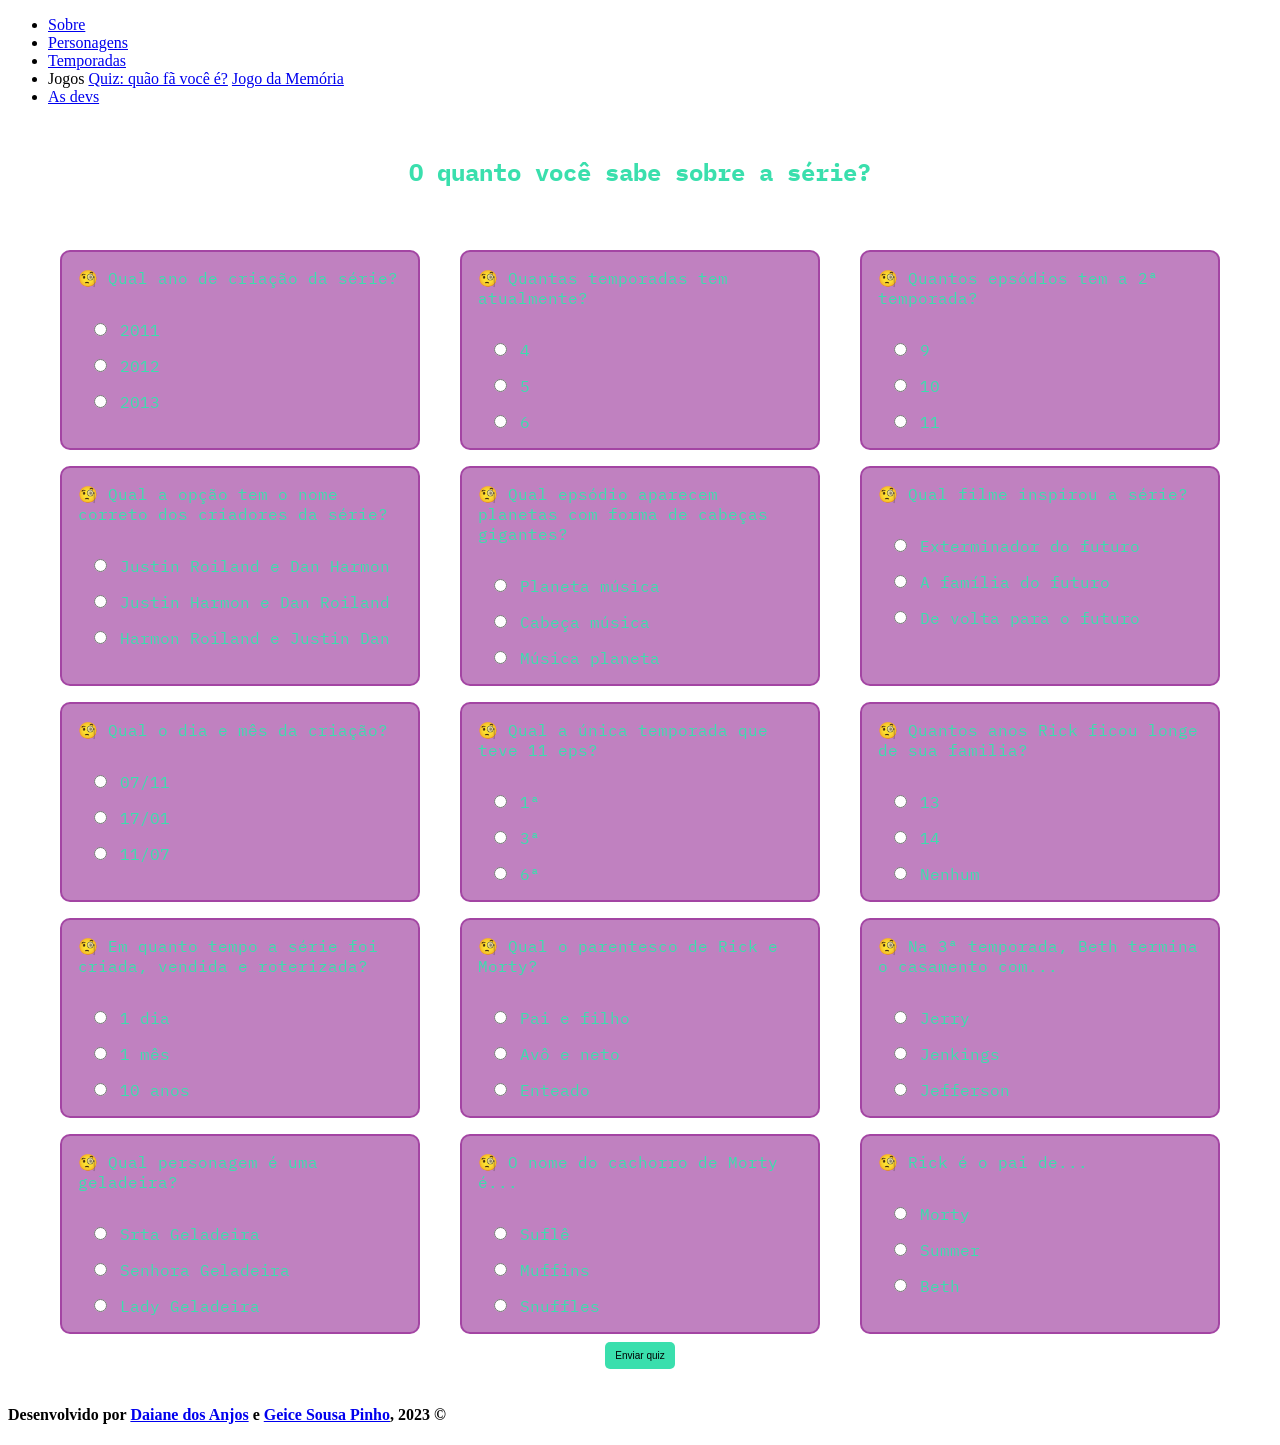
==== src/quiz.html @ 16e81004 "finalização do readme" ====
<!DOCTYPE html>
<html lang="pt-br">
<head>
	<meta charset="UTF-8">
	<meta http-equiv="X-UA-Compatible" content="IE=edge">
	<meta name="viewport" content="width=device-width, initial-scale=1.0">
  <link rel="stylesheet" href="https://cdnjs.cloudflare.com/ajax/libs/normalize/8.0.1/normalize.min.css" integrity="sha512-NhSC1YmyruXifcj/KFRWoC561YpHpc5Jtzgvbuzx5VozKpWvQ+4nXhPdFgmx8xqexRcpAglTj9sIBWINXa8x5w==" crossorigin="anonymous" referrerpolicy="no-referrer"/>
	<link rel="preconnect" href="https://fonts.googleapis.com">
	<link rel="preconnect" href="https://fonts.gstatic.com" crossorigin>
	<link href="https://fonts.googleapis.com/css2?family=IBM+Plex+Mono:wght@500&display=swap" rel="stylesheet">
  <link rel="stylesheet" href="backgroundFooterNav.css">
  <link rel="stylesheet" href="quiz.css">  
  <script defer src="./mobile-navbar.js"></script>
	<script defer src="quiz.js"></script>
  <script defer src="main.js" type="module"></script>
  <title>Inicio</title>
</head>

<body>    
  <div class="menu-section">
    <div class="menu-burguer">
      <div class="one"></div>
      <div class="two"></div>
      <div class="three"></div>
    </div>

    <nav class="nav-bar">
    <ul class="listNav">
      <li class="itemNav"><a href="./index.html">Sobre</a></li>
      <li class="itemNav"><a href="./characters.html">Personagens</a></li>
      <li class="itemNav"><a href="./temporadas.html">Temporadas</a></li>
      <li class="itemNav jogos">Jogos
        <a class="invisible" href="quiz.html">Quiz: quão fã você é?</a>
        <a class="invisible" href="game.html">Jogo da Memória</a>
      </li>
      <li class="itemNav"><a href="./sobre.html">As devs</a></li>
    </ul>
      </nav>
  </div>

<header class="img-header">
  <a class="logo"><img src="./images/Rick-And-Morty-Logo.png" width="350px" alt="">
  </a>
</header>
  
  <main class="mainQuiz">
  
    <h2>O quanto você sabe sobre a série?</h2>

    <p class="mensage"></p>

    <form class="quiz" id="quiz">
      <div class="divQuiz">
        <label class="quizQuestion"> Qual ano de criação da série?</label>
          <p><input class="quizRespostas" type="radio" name="1" value=""> 2011</p>
          <p><input class="quizRespostas" type="radio" name="1" value=""> 2012</p>
          <p><input class="quizRespostas" type="radio" name="1" value="correta"> 2013</p>
      </div>
    
      <div class="divQuiz">
        <label class="quizQuestion"> Quantas temporadas tem atualmente?</label>
          <p><input class="quizRespostas" type="radio" name="2" value=""> 4</p> 
          <p><input class="quizRespostas" type="radio" name="2" value=""> 5</p> 
          <p><input class="quizRespostas" type="radio" name="2" value="correta"> 6</p>
      </div>

      <div class="divQuiz">
        <label class="quizQuestion"> Quantos epsódios tem a 2ª temporada?</label>
          <p><input class="quizRespostas" type="radio" name="3" value=""> 9 </p> 
          <p><input class="quizRespostas" type="radio" name="3" value="correta"> 10</p> 
          <p><input class="quizRespostas" type="radio" name="3" value=""> 11</p> 
      </div>
    
      <div class="divQuiz">
        <label class="quizQuestion"> Qual a opção tem o nome correto dos criadores da série?</label>
          <p><input class="quizRespostas" type="radio" name=" " value="correta"> Justin Roiland e Dan Harmon</p> 
          <p><input class="quizRespostas" type="radio" name=" 4" value=""> Justin Harmon e Dan Roiland</p> 
          <p><input class="quizRespostas" type="radio" name="4" value=""> Harmon Roiland e Justin Dan</p> 
      </div>
      
      <div class="divQuiz">
        <label class="quizQuestion"> Qual epsódio aparecem planetas com forma de cabeças gigantes?</label>
          <p><input class="quizRespostas" type="radio" name="8" value="correta"> Planeta música</p> 
          <p><input class="quizRespostas" type="radio" name="8" value=""> Cabeça música</p> 
          <p><input class="quizRespostas" type="radio" name="8" value=""> Música planeta</p> 
      </div>
    
      <div class="divQuiz">
        <label class="quizQuestion"> Qual filme inspirou a série?</label> 
          <p><input class="quizRespostas" type="radio" name="9" value=""> Exterminador do futuro</p> 
          <p><input class="quizRespostas" type="radio" name="9" value=""> A família do futuro</p> 
          <p><input class="quizRespostas" type="radio" name="9" value="correta"> De volta para o futuro</p> 
      </div>

      <div class="divQuiz">
        <label class="quizQuestion"> Qual o dia e mês da criação?</label> 
          <p><input class="quizRespostas" type="radio" name="5" value=""> 07/11</p> 
          <p><input class="quizRespostas" type="radio" name="5" value="correta"> 17/01</p> 
          <p><input class="quizRespostas" type="radio" name="5" value=""> 11/07</p> 
      </div>
    
      <div class="divQuiz">
        <label class="quizQuestion"> Qual a única temporada que teve 11 eps?</label> 
          <p><input class="quizRespostas" type="radio" name="6" value="correta"> 1ª</p> 
          <p><input class="quizRespostas" type="radio" name="6" value=""> 3ª</p> 
          <p><input class="quizRespostas" type="radio" name="6" value=""> 6ª</p> 
      </div>

      <div class="divQuiz">
        <label class="quizQuestion"> Quantos anos Rick ficou longe de sua familia?</label> 
          <p><input class="quizRespostas" type="radio" name="7" value=""> 13</p> 
          <p><input class="quizRespostas" type="radio" name="7" value="correta"> 14</p> 
          <p><input class="quizRespostas" type="radio" name="7" value=""> Nenhum</p> 
      </div> 

      <div class="divQuiz">
        <label class="quizQuestion"> Em quanto tempo a série foi criada, vendida e roterizada?</label> 
          <p><input class="quizRespostas" type="radio" name="10" value="correta"> 1 dia</p> 
          <p><input class="quizRespostas" type="radio" name="10" value=""> 1 mês</p> 
          <p><input class="quizRespostas" type="radio" name="10" value=""> 10 anos</p> 
      </div>
  
      <div class="divQuiz">
        <label class="quizQuestion"> Qual o parentesco de Rick e Morty?</label> 
          <p><input class="quizRespostas" type="radio" name="11" value=""> Pai e filho</p> 
          <p><input class="quizRespostas" type="radio" name="11" value="correta"> Avô e neto</p> 
          <p><input class="quizRespostas" type="radio" name="11" value=""> Enteado</p> 
      </div>
  
      <div class="divQuiz">
        <label class="quizQuestion"> Na 3ª temporada, Beth termina o casamento com...</label> 
          <p><input class="quizRespostas" type="radio" name="12" value="correta"> Jerry</p> 
          <p><input class="quizRespostas" type="radio" name="12" value=""> Jenkings</p> 
          <p><input class="quizRespostas" type="radio" name="12" value=""> Jefferson</p> 
      </div>
  
      <div class="divQuiz">
        <label class="quizQuestion"> Qual personagem é uma geladeira?</label> 
          <p><input class="quizRespostas" type="radio" name="13" value=""> Srta Geladeira</p> 
          <p><input class="quizRespostas" type="radio" name="13" value=""> Senhora Geladeira</p> 
          <p><input class="quizRespostas" type="radio" name="13" value=""> Lady Geladeira</p> 
      </div>
    
      <div class="divQuiz">
        <label class="quizQuestion"> O nome do cachorro de Morty é...</label> 
          <p><input class="quizRespostas" type="radio" name="14" value=""> Suflê</p> 
          <p><input class="quizRespostas" type="radio" name="14" value=""> Muffins</p> 
          <p><input class="quizRespostas" type="radio" name="14" value="correta"> Snuffles</p> 
      </div>
      
      <div class="divQuiz">
        <label class="quizQuestion"> Rick é o pai de...</label> 
          <p><input class="quizRespostas" type="radio" name="15" value=""> Morty</p> 
          <p><input class="quizRespostas" type="radio" name="15" value=""> Summer</p> 
          <p><input class="quizRespostas" type="radio" name="15" value="correta"> Beth</p>
      </div> 
    </form>

    <button class="btn" id="btn">Enviar quiz</button>
    
    <a class="jogarNovamente" href="quiz.html">Jogar novamente</a>

  </main>
 
	<footer class="footer">
		<h4>Desenvolvido por <a href="https://github.com/daianedosanjos?tab=repositories" target="_blank">Daiane dos Anjos</a> e <a href="https://github.com/Geice-Sousa?tab=repositories" target="_blank">Geice Sousa Pinho</a>, 2023 &copy;</h4>
</footer>
</body>
</html>
---- src/quiz.css ----
h2{
	text-align: center;
	margin: 0% 2% 5% 2%;
}

.mainQuiz{
	color: #3ADFAD;
	font-family: 'IBM Plex Mono', monospace;
	margin: 1rem;
  padding: 1rem;
	margin: auto;

}

.logo{
	margin-top: 1rem;
  }

.quiz{
	display: flex;
	justify-content: space-around;
	flex-wrap: wrap;
	gap: 1rem;
	margin: 0rem 1.5rem;
}

.quizQuestion{
	display: inline-block;
	text-align: left;
  padding: .5rem;
  margin: .5rem;
}
.quizQuestion::before{
	content: "🧐"
}

.divQuiz{
	border-radius: 10px;
	border: 2px solid rgba(128, 0, 128, 0.466);
	width: 30%;
	background-color: rgba(128, 0, 128, 0.493);
}

[data-score="true"]{
	background-color: rgba(0, 228, 0, 0.459)
}

[data-score="false"]{
	background-color: rgba(255, 0, 0, 0.459)
}

.quizRespostas{
 margin-left: 2rem;
}

.desabilita{
	pointer-events: none;	
}

.btn {
  background-color: #3adfad;
  color: black;
  display: flex;
  justify-content: center;
  margin: auto;
  border-radius: 5px;
  margin-top: 0.5rem;
  border: none;
  padding: 8px 10px;
  text-align: center;
  text-decoration: none;
  font-size: 10px;
  cursor: pointer;
}

.mensage{
	color: white;
	text-align: center;
  font-size: 1.2rem;

}

.jogarNovamente{
	display: none;
}

@media screen and (max-width: 489px) {
	.mainQuiz{
		display: flex;
		flex-direction: column;
	}
	
	.quiz{
		display: flex;
		flex-direction: column;
		margin-left: 1rem;
	}

	.divQuiz{
		width: 90%;
		justify-content: center;
		margin: auto;
	}
}
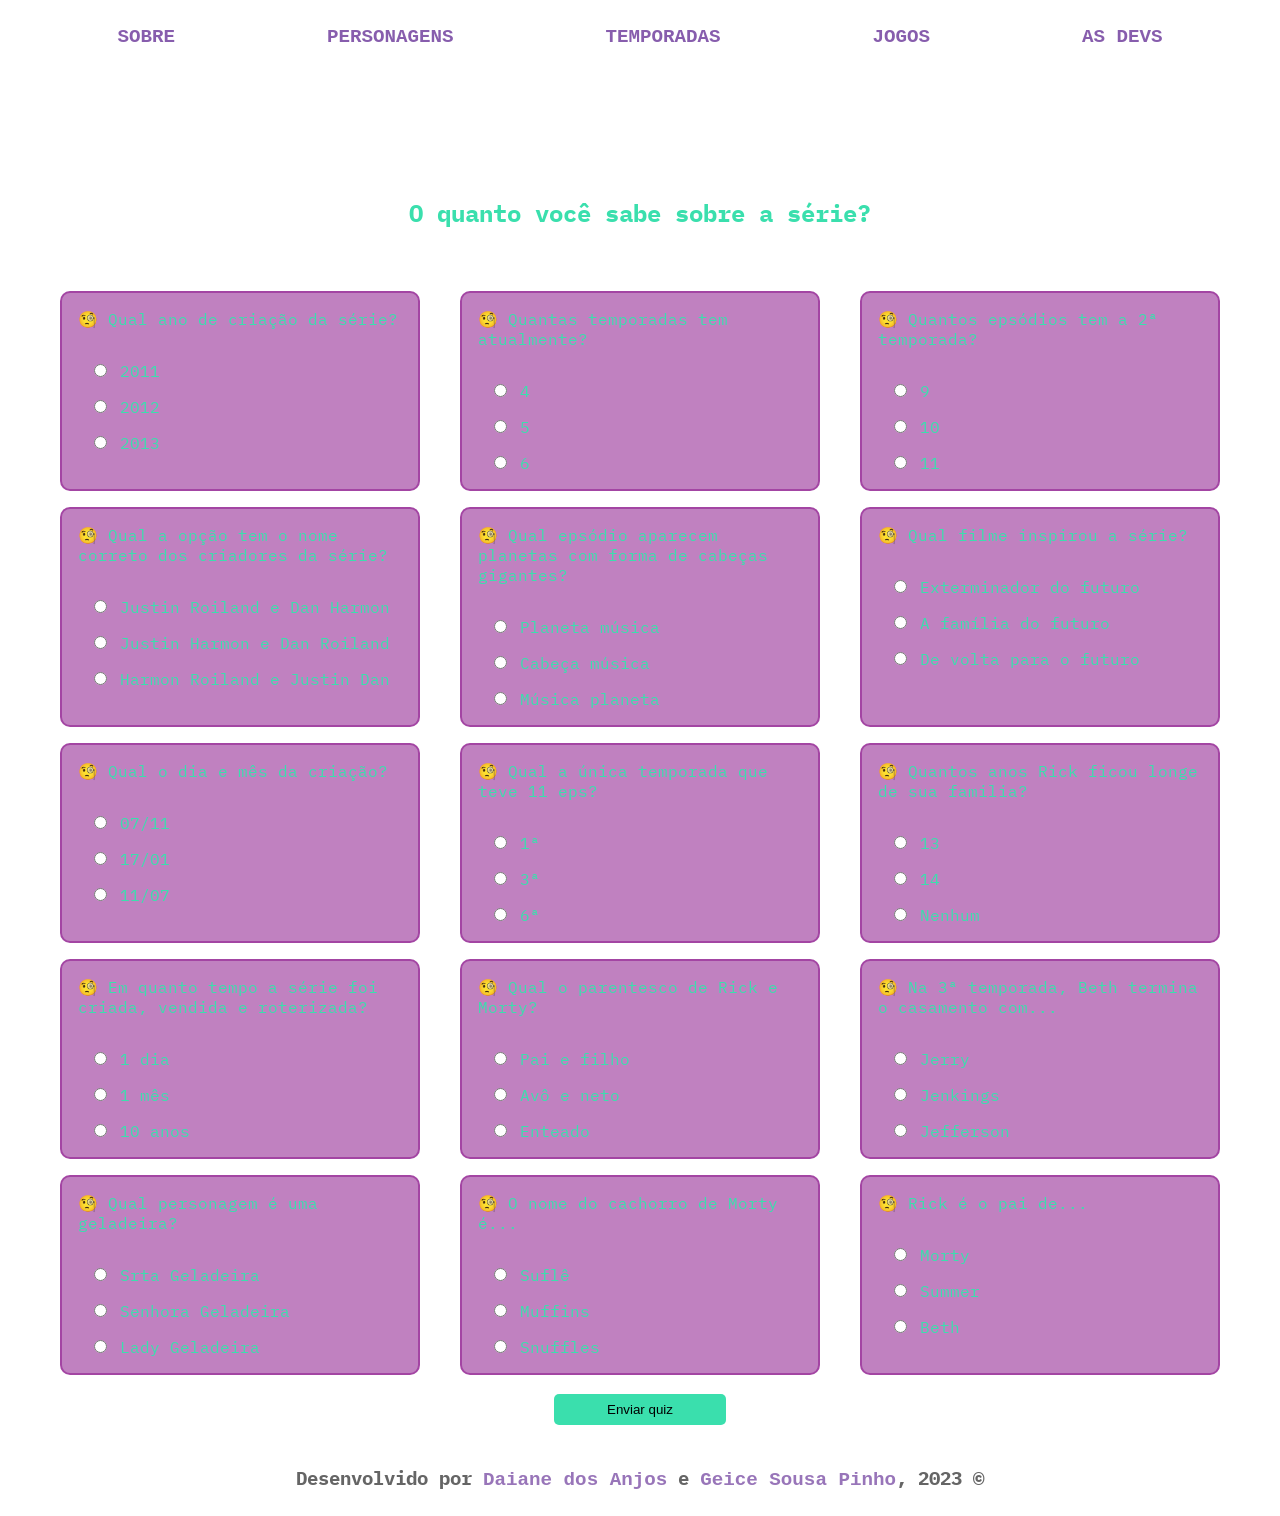
==== commit 99e4f842: "ultimo commitgit add .! tudo okay" ====
--- a/src/quiz.html
+++ b/src/quiz.html
@@ -11,8 +11,7 @@
   <link rel="stylesheet" href="backgroundFooterNav.css">
   <link rel="stylesheet" href="quiz.css">  
   <script defer src="./mobile-navbar.js"></script>
-	<script defer src="quiz.js"></script>
-  <script defer src="main.js" type="module"></script>
+	<script defer src="quiz.js" type="module"></script>
   <title>Inicio</title>
 </head>
 
@@ -46,8 +45,6 @@
   <main class="mainQuiz">
   
     <h2>O quanto você sabe sobre a série?</h2>
-
-    <p class="mensage"></p>
 
     <form class="quiz" id="quiz">
       <div class="divQuiz">
@@ -137,7 +134,7 @@
       <div class="divQuiz">
         <label class="quizQuestion"> Qual personagem é uma geladeira?</label> 
           <p><input class="quizRespostas" type="radio" name="13" value=""> Srta Geladeira</p> 
-          <p><input class="quizRespostas" type="radio" name="13" value=""> Senhora Geladeira</p> 
+          <p><input class="quizRespostas" type="radio" name="13" value="correta"> Senhora Geladeira</p> 
           <p><input class="quizRespostas" type="radio" name="13" value=""> Lady Geladeira</p> 
       </div>
     
@@ -156,6 +153,8 @@
       </div> 
     </form>
 
+    <p class="mensage"></p>
+
     <button class="btn" id="btn">Enviar quiz</button>
     
     <a class="jogarNovamente" href="quiz.html">Jogar novamente</a>
--- a/src/backgroundFooterNav.css
+++ b/src/backgroundFooterNav.css
@@ -0,0 +1,176 @@
+body{
+	background-image: url(./images/background.jpg);
+	font-family: 'IBM Plex Mono', monospace;
+}
+
+.img-header{
+	display: flex;
+	justify-content: center;
+	margin: 2.5rem;
+}
+
+.filters{
+	width: 95%;
+	margin: 1rem 2rem;	
+	margin-bottom: 1rem;
+	display: flex;
+	justify-content: center;
+	align-items: center;	/* tem que ter para não expandir os inputs  */
+	gap: 10px;
+}
+
+.nav-bar{
+	background-color: rgb(255, 255, 255);
+	color: #551A8B;
+	padding: .1rem;
+	font-size: larger;
+	opacity: 70%;
+}
+
+.listNav, .itemNav a{
+  display: flex;
+	justify-content: space-around;
+	list-style-type: none;
+	text-decoration: none;
+	text-transform: uppercase;
+	font-weight: 600;
+	font-family: 'IBM Plex Mono', monospace; 
+	align-items: center;
+	opacity: 100%;
+	color: #551A8B;
+}
+.listNav{
+  margin: 1rem 2rem;
+	padding: 0rem;
+
+}
+.listNav a:hover, footer a:hover, .jogos:hover{
+	font-size: larger;
+ 	cursor: pointer; 
+}
+
+.jogos a.invisible{
+	display: none;
+}
+.jogos:hover a.invisible, a.invisible{
+	display: block;
+	font-size: medium;
+}
+
+.footer{
+	font-family: 'IBM Plex Mono', monospace; 
+	text-align: center;
+	background-color: rgb(255, 255, 255);
+	padding: .5px;
+	font-size: larger;
+	opacity: 60%;
+	bottom: 0;
+	left: 0;
+	 height: auto; /* 5rem deixa o footer muito largo */
+	justify-content: center;
+	align-items: center;
+	margin: .5rem auto auto auto; /*.5rem quebra entre os cards e o footer*/
+	background-color: rgb(255, 255, 255);
+}
+.footer h4{
+	opacity: 100%;
+	margin: 1rem;
+}
+.footer a{
+	color: #551A8B;
+	text-decoration: none;
+	font-weight: 600;
+}
+
+@media(max-width: 590px){
+	.img-header{
+		margin: 1.2rem;
+	}
+	.logo{
+		margin: -10px;
+	}
+	.div-percentage{
+		margin: 0px;
+		text-align: center;
+	}
+
+	.filters{
+		display: flex;
+		flex-direction: column;
+		flex-wrap: wrap;
+		margin: auto;
+		margin-top: -2rem;
+		padding-top: 1rem;
+	}
+	
+	.nav-bar{
+		display: none;
+		color: #551A8B;
+	}
+
+	.one,
+	.two,
+	.three{
+		background-color: #3ADFAD;
+		height: 5px;
+		width: 100%;
+		margin: 6px auto;
+		margin-left: 80%;		
+		transition-duration: 0.3s;
+	}
+
+	.menu-burguer{
+		margin-top: 2rem;
+		width: 40px;
+		height: 30px;
+	}
+
+	.menu-section.on{
+		position: absolute;
+		top: 0;
+		left: 0;
+		width: 95vw;
+		height: 100vh;
+		background-color: rgb(255, 255, 255);
+		opacity: 90%;
+		z-index: 9;
+	}
+
+	.menu-section.on nav{
+		display: block;
+	}
+
+	.menu-section.on .menu-burguer{
+		top: 15px;
+	}
+
+	.menu-section.on .menu-burguer .one{
+		transform: rotate(45deg) translate(7px, 7px);
+		background-color: #551A8B;
+	}
+
+	.menu-section.on .menu-burguer .two{
+		opacity: 0;
+	}
+
+	.menu-section.on .menu-burguer .three{
+		transform: rotate(-45deg) translate(8px, -9px);
+		background-color: #551A8B;
+	}
+
+	.menu-section.on nav ul{
+		display: block;
+		text-align: center;
+	}
+
+	.menu-section.on nav ul li a,
+	.jogos
+	{
+		transition-duration: 0.35s;
+		line-height: 5rem;
+		font-size: 1.5rem;
+		margin-left: 0;
+				
+	}
+	
+}
--- a/src/quiz.css
+++ b/src/quiz.css
@@ -54,10 +54,14 @@
 }
 
 .desabilita{
+	cursor: not-allowed;
+}
+.desabilita .quizRespostas{
 	pointer-events: none;	
+
 }
 
-.btn {
+.btn, .jogarNovamente {
   background-color: #3adfad;
   color: black;
   display: flex;
@@ -69,8 +73,8 @@
   padding: 8px 10px;
   text-align: center;
   text-decoration: none;
-  font-size: 10px;
   cursor: pointer;
+	width: 14%;
 }
 
 .mensage{
@@ -101,4 +105,13 @@
 		justify-content: center;
 		margin: auto;
 	}
+	
+	.btn, .jogarNovamente {
+		width: 50%;
+	}
 }
+@media screen and (min-width: 490px) and (max-width: 600px) {
+	.btn, .jogarNovamente {
+		width: 20%;
+	}
+}
